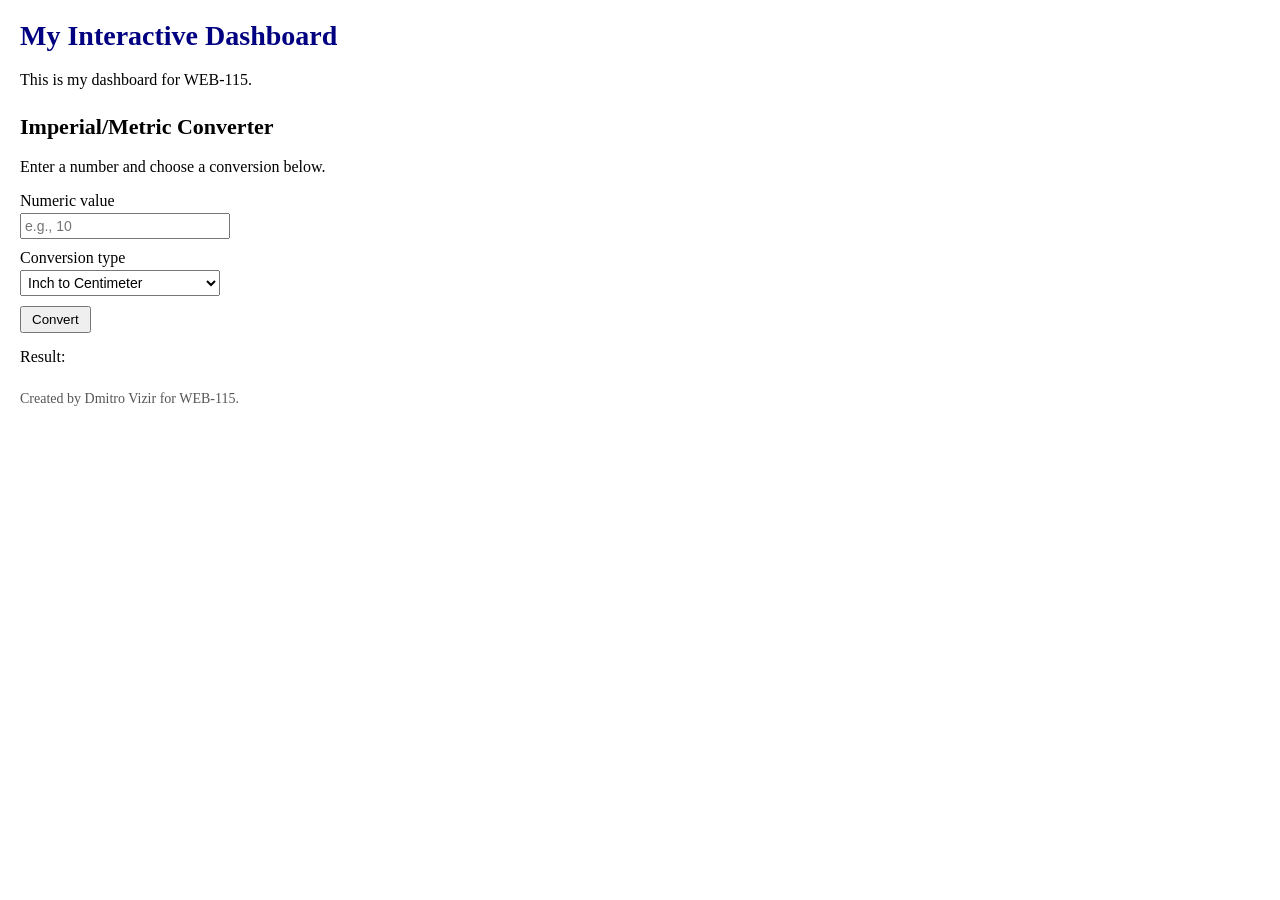
==== index.html @ e6cb536f "Add basic spacing sizes and colors" ====
<!DOCTYPE html>
<html lang="en">
	<head>
		<meta charset="UTF-8">
		<meta name="viewport" content="width=device-width, initial-scale=1.0">
		<title>My Interactive Dashboard</title>
		<link rel="stylesheet" href="css/style.css?v=1">
		<link rel="icon" href="favicon.svg" type="image/svg+xml">
	</head>
	<body>
		<header>
			<h1>My Interactive Dashboard</h1>
			<p>This is my dashboard for WEB-115.</p>
		</header>
		<!-- The <noscript> is for web browsers with JavaScript rendering disabled. -->
		<noscript>Unfortunately, your web browser does not support JavaScript.</noscript>
		<main>
			<div class="row">
				<div class="col" id="metric-converter">
					<h2>Imperial/Metric Converter</h2>
					<p>Enter a number and choose a conversion below.</p>
					<form id="converter-form" novalidate>
						<div>
							<label for="converter-value">Numeric value</label>
							<input type="number" id="converter-value" name="value" step="any" placeholder="e.g., 10" required>
						</div>
						<div>
							<label for="conversion-type">Conversion type</label>
							<select id="conversion-type" name="conversion">
								<option value="1">Inch to Centimeter</option>
								<option value="2">Foot to Centimeter</option>
								<option value="3">Yard to Meter</option>
								<option value="4">Mile to Kilometer</option>
								<option value="5">Centimeter to Inch</option>
								<option value="6">Centimeter to Foot</option>
								<option value="7">Meter to Yard</option>
								<option value="8">Kilometer to Mile</option>
							</select>
						</div>
						<button type="submit" id="convert-button">Convert</button>
					</form>
					<div id="conversion-result" role="status" aria-live="polite" aria-atomic="true">Result:</div>
					<script src="metric-converter.js" defer></script>
				</div>
			</div>
		</main>
		<footer>Created by Dmitro Vizir for WEB-115.</footer>
	</body>
</html>
---- css/style.css ----
body {
    margin: 20px;
    font-size: 16px;
    background-color: white;
    color: black;
}

h1 {
    font-size: 28px;
    color: navy;
}

h2 {
    font-size: 22px;
}

#metric-converter {
    margin-top: 25px;
    max-width: 500px;
}

#converter-form div {
    margin-bottom: 10px;
}

label {
    display: block;
    margin-bottom: 3px;
}

input, select {
    width: 200px;
    max-width: 100%;
    padding: 3px;
    font-size: 14px;
}

button {
    padding: 4px 10px;
}

#conversion-result {
    margin-top: 15px;
}

footer {
    margin-top: 25px;
    font-size: 14px;
    color: #555555;
}
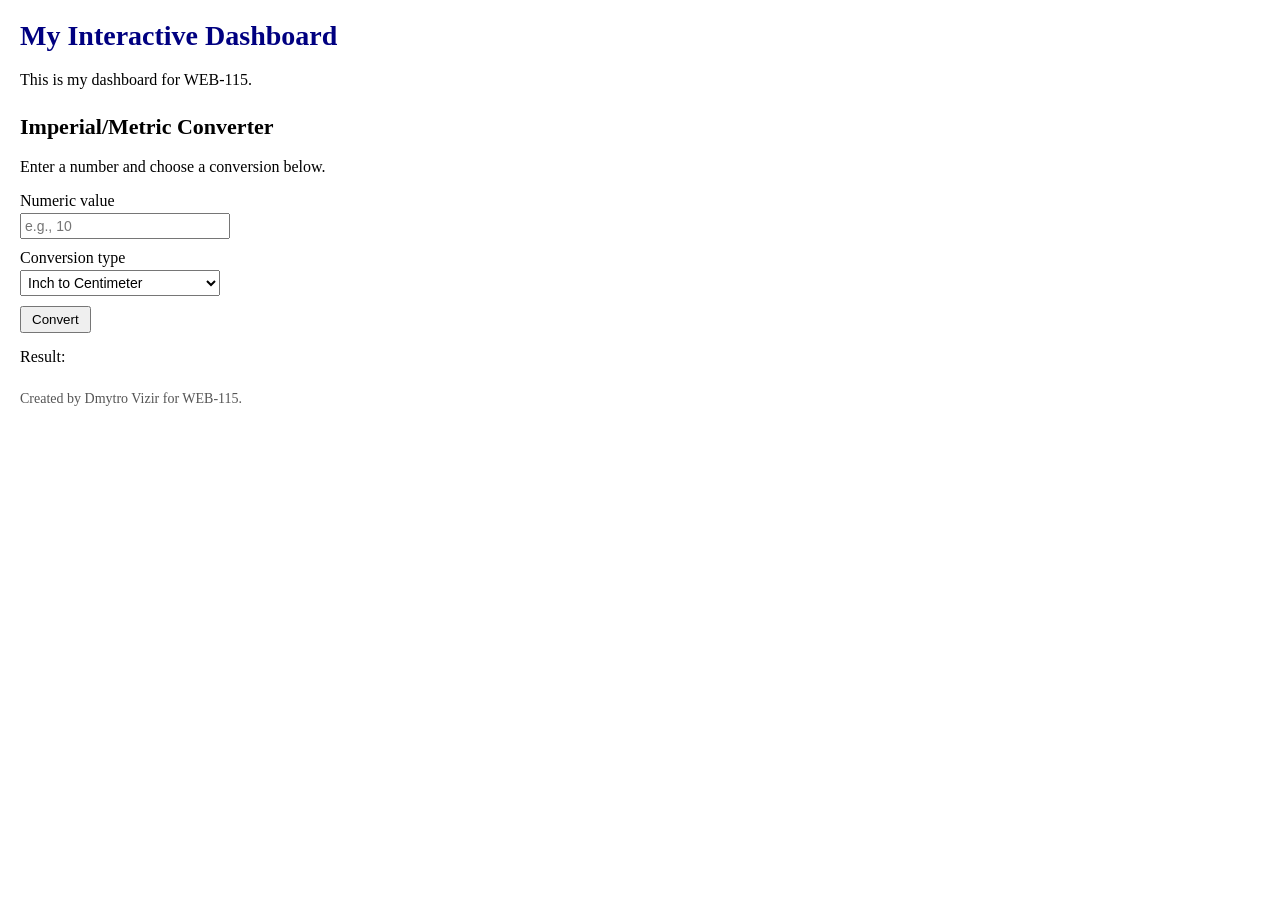
==== commit e30e1d78: "Correct author name to Dmytro Vizir" ====
--- a/index.html
+++ b/index.html
@@ -44,6 +44,6 @@
 				</div>
 			</div>
 		</main>
-		<footer>Created by Dmitro Vizir for WEB-115.</footer>
+		<footer>Created by Dmytro Vizir for WEB-115.</footer>
 	</body>
 </html>
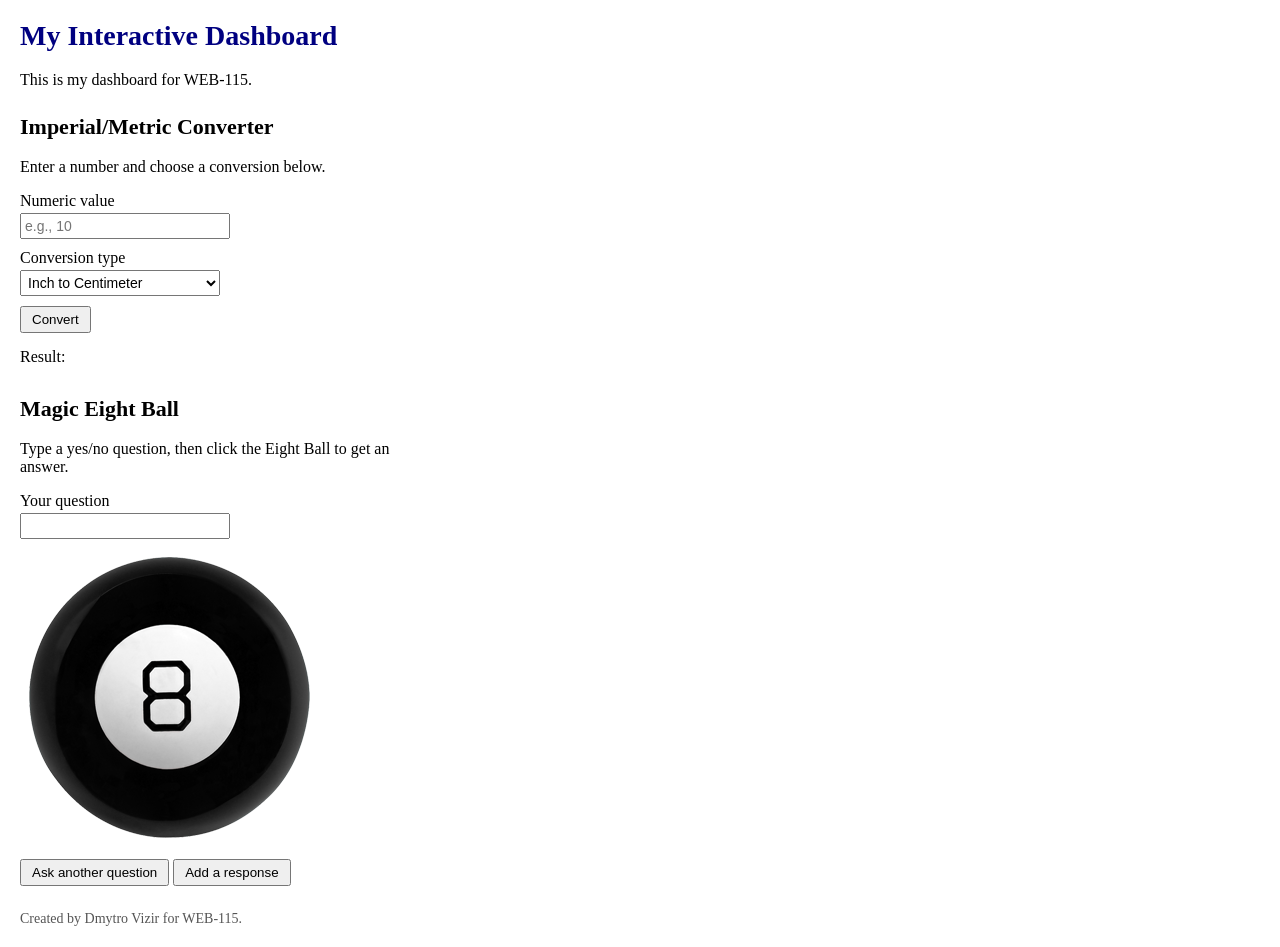
==== commit 592e9019: "Add Magic Eight Ball game and custom responses" ====
--- a/index.html
+++ b/index.html
@@ -5,6 +5,7 @@
 		<meta name="viewport" content="width=device-width, initial-scale=1.0">
 		<title>My Interactive Dashboard</title>
 		<link rel="stylesheet" href="css/style.css?v=1">
+		<link rel="stylesheet" href="css/magic-eight-ball.css">
 		<link rel="icon" href="favicon.svg" type="image/svg+xml">
 	</head>
 	<body>
@@ -42,6 +43,21 @@
 					<div id="conversion-result" role="status" aria-live="polite" aria-atomic="true">Result:</div>
 					<script src="metric-converter.js" defer></script>
 				</div>
+				<div class="col" id="magic-eight-ball">
+					<script src="js/magic-eight-ball.js" defer></script>
+					<h2 class="heading">Magic Eight Ball</h2>
+					<form id="eight-ball-form">
+						<p>Type a yes/no question, then click the Eight Ball to get an answer.</p>
+						<label for="question">Your question</label>
+						<input id="question" name="question" type="text">
+						<div id="magicEightBall">
+							<div id="circle" role="status" aria-live="polite"></div>
+							<img id="ball" src="img/magic-eight-ball.png" alt="Ask the Magic Eight Ball" role="button" tabindex="0">
+						</div>
+						<button id="reset" name="reset" type="reset">Ask another question</button>
+						<button id="add-response" type="button">Add a response</button>
+					</form>
+				</div>
 			</div>
 		</main>
 		<footer>Created by Dmytro Vizir for WEB-115.</footer>
--- a/css/magic-eight-ball.css
+++ b/css/magic-eight-ball.css
@@ -0,0 +1,61 @@
+
+#magic-eight-ball {
+  max-width: 410px;
+  margin-top: 30px;
+}
+
+#magicEightBall {
+  position: relative;
+  width: 300px;
+  max-width: 100%;
+  margin-top: 10px;
+  margin-bottom: 10px;
+}
+
+#ball {
+  display: block;
+  width: 100%;
+  cursor: pointer;
+}
+
+#circle {
+  font-size: 12pt;
+  background-color: white;
+  color: black;
+  position: absolute;
+  left: 25%;
+  top: 25%;
+  height: 50%;
+  width: 50%;
+  box-sizing: border-box;
+  padding: 15px;
+  align-items: center;
+  justify-content: center;
+  text-align: center;
+  overflow-wrap: anywhere;
+  z-index: 1;
+  pointer-events: none;
+  border-radius: 50%;
+  text-wrap: wrap;
+  display: none;
+}
+
+
+#ball:active {
+  animation: shake 1s;
+  animation-iteration-count: infinite;
+}
+
+@keyframes shake {
+  0% { transform: translate(1px, 1px) rotate(0deg);  }
+  10% { transform: translate(-1px, -2px) rotate(-1deg); }
+  20% { transform: translate(-3px, 0px) rotate(1deg); }
+  30% { transform: translate(3px, 2px) rotate(0deg); }
+  40% { transform: translate(1px, -1px) rotate(1deg); }
+  50% { transform: translate(-1px, 2px) rotate(-1deg); }
+  60% { transform: translate(-3px, 1px) rotate(0deg); }
+  70% { transform: translate(3px, 1px) rotate(-1deg); }
+  80% { transform: translate(-1px, -1px) rotate(1deg); }
+  90% { transform: translate(1px, 2px) rotate(0deg); }
+  100% { transform: translate(1px, -2px) rotate(-1deg); }
+}
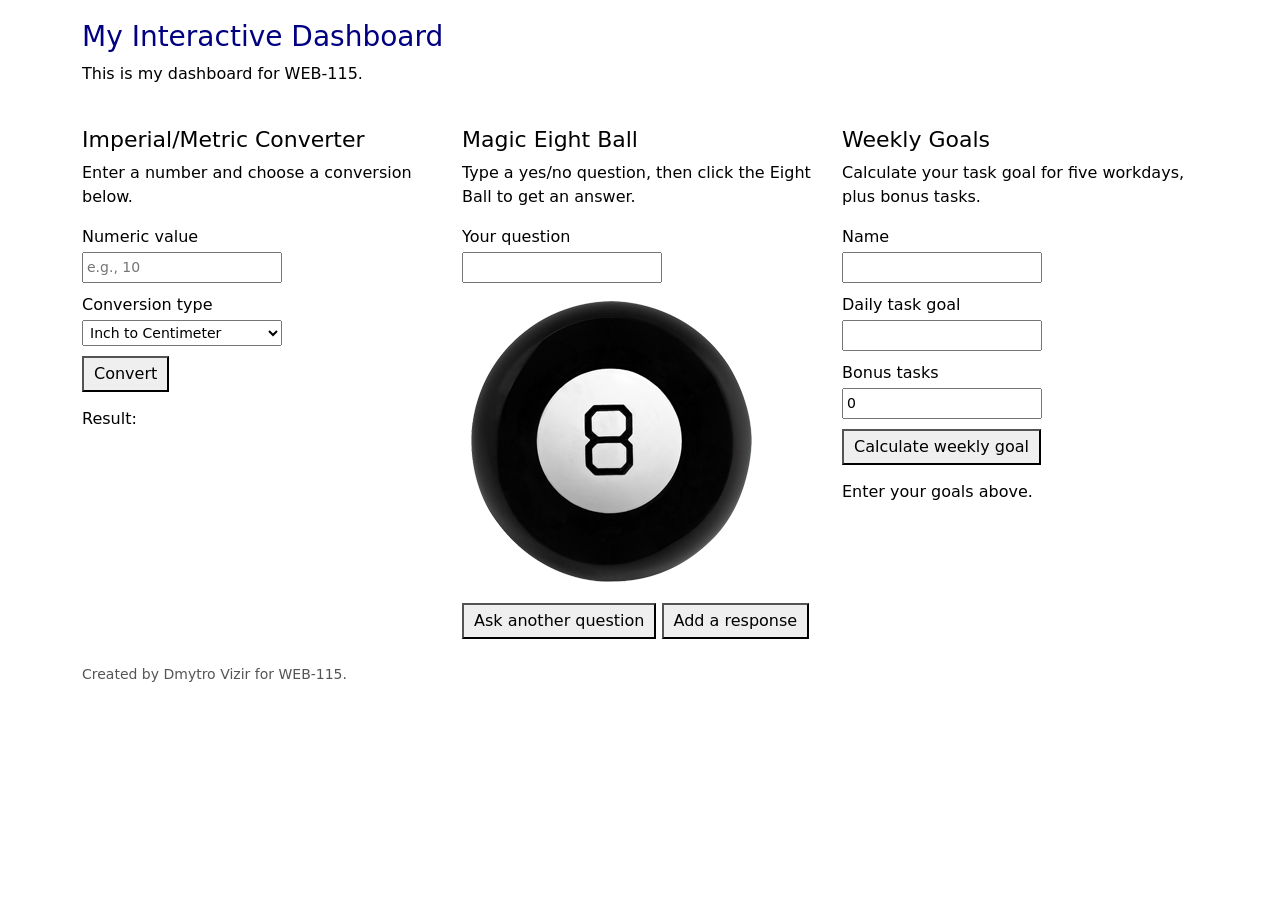
==== commit 32c0e54c: "Add Weekly Goals, restore Bootstrap, and simplify converter code" ====
--- a/index.html
+++ b/index.html
@@ -4,20 +4,20 @@
 		<meta charset="UTF-8">
 		<meta name="viewport" content="width=device-width, initial-scale=1.0">
 		<title>My Interactive Dashboard</title>
+		<link href="https://cdn.jsdelivr.net/npm/bootstrap@5.3.8/dist/css/bootstrap.min.css" rel="stylesheet" integrity="sha384-sRIl4kxILFvY47J16cr9ZwB07vP4J8+LH7qKQnuqkuIAvNWLzeN8tE5YBujZqJLB" crossorigin="anonymous">
 		<link rel="stylesheet" href="css/style.css?v=1">
 		<link rel="stylesheet" href="css/magic-eight-ball.css">
 		<link rel="icon" href="favicon.svg" type="image/svg+xml">
 	</head>
 	<body>
-		<header>
+		<header class="container">
 			<h1>My Interactive Dashboard</h1>
 			<p>This is my dashboard for WEB-115.</p>
 		</header>
-		<!-- The <noscript> is for web browsers with JavaScript rendering disabled. -->
 		<noscript>Unfortunately, your web browser does not support JavaScript.</noscript>
-		<main>
+		<main class="container">
 			<div class="row">
-				<div class="col" id="metric-converter">
+				<div class="col-12 col-md-6 col-lg-4" id="metric-converter">
 					<h2>Imperial/Metric Converter</h2>
 					<p>Enter a number and choose a conversion below.</p>
 					<form id="converter-form" novalidate>
@@ -43,7 +43,7 @@
 					<div id="conversion-result" role="status" aria-live="polite" aria-atomic="true">Result:</div>
 					<script src="metric-converter.js" defer></script>
 				</div>
-				<div class="col" id="magic-eight-ball">
+				<div class="col-12 col-md-6 col-lg-4" id="magic-eight-ball">
 					<script src="js/magic-eight-ball.js" defer></script>
 					<h2 class="heading">Magic Eight Ball</h2>
 					<form id="eight-ball-form">
@@ -58,8 +58,30 @@
 						<button id="add-response" type="button">Add a response</button>
 					</form>
 				</div>
+				<div class="col-12 col-md-6 col-lg-4" id="weekly-goals">
+					<h2>Weekly Goals</h2>
+					<p>Calculate your task goal for five workdays, plus bonus tasks.</p>
+					<form id="goal-form" novalidate>
+						<div>
+							<label for="user-name">Name</label>
+							<input type="text" id="user-name" name="userName" required>
+						</div>
+						<div>
+							<label for="daily-goal">Daily task goal</label>
+							<input type="number" id="daily-goal" name="dailyGoal" min="0" step="1" required>
+						</div>
+						<div>
+							<label for="bonus-tasks">Bonus tasks</label>
+							<input type="number" id="bonus-tasks" name="bonusTasks" min="0" step="1" value="0" required>
+						</div>
+						<button type="submit">Calculate weekly goal</button>
+					</form>
+					<div id="goal-message" role="status" aria-live="polite" aria-atomic="true">Enter your goals above.</div>
+					<script src="js/weekly-goals.js" defer></script>
+				</div>
 			</div>
 		</main>
-		<footer>Created by Dmytro Vizir for WEB-115.</footer>
+		<footer class="container">Created by Dmytro Vizir for WEB-115.</footer>
+		<script src="https://cdn.jsdelivr.net/npm/bootstrap@5.3.8/dist/js/bootstrap.bundle.min.js" integrity="sha384-FKyoEForCGlyvwx9Hj09JcYn3nv7wiPVlz7YYwJrWVcXK/BmnVDxM+D2scQbITxI" crossorigin="anonymous"></script>
 	</body>
 </html>
--- a/css/style.css
+++ b/css/style.css
@@ -14,12 +14,11 @@
     font-size: 22px;
 }
 
-#metric-converter {
+#metric-converter, #magic-eight-ball, #weekly-goals {
     margin-top: 25px;
-    max-width: 500px;
 }
 
-#converter-form div {
+#converter-form div, #goal-form div {
     margin-bottom: 10px;
 }
 
@@ -39,7 +38,7 @@
     padding: 4px 10px;
 }
 
-#conversion-result {
+#conversion-result, #goal-message {
     margin-top: 15px;
 }
 
--- a/css/magic-eight-ball.css
+++ b/css/magic-eight-ball.css
@@ -1,8 +1,3 @@
-
-#magic-eight-ball {
-  max-width: 410px;
-  margin-top: 30px;
-}
 
 #magicEightBall {
   position: relative;
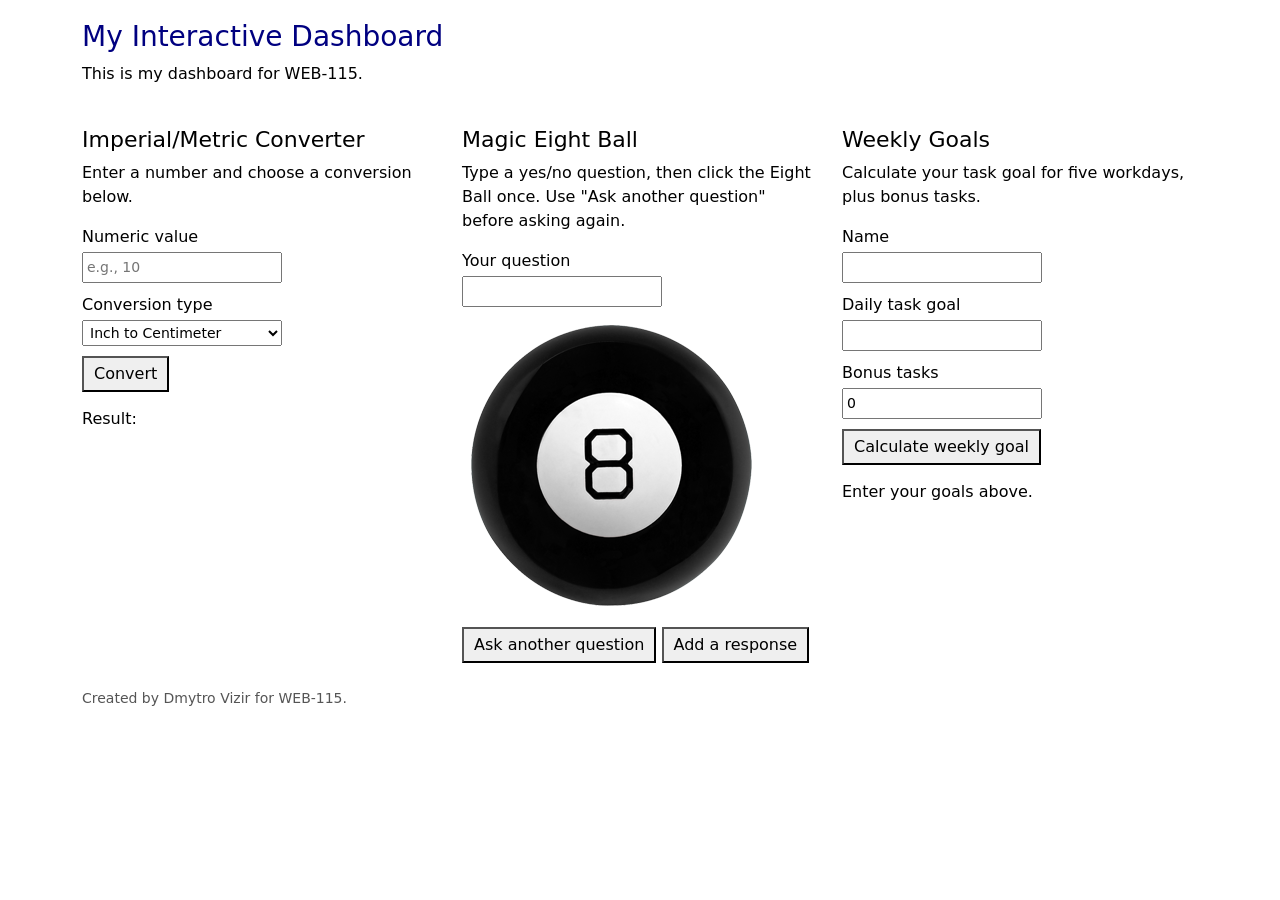
==== commit 00434d27: "Require Eight Ball reset and organize converter JavaScript" ====
--- a/index.html
+++ b/index.html
@@ -41,13 +41,13 @@
 						<button type="submit" id="convert-button">Convert</button>
 					</form>
 					<div id="conversion-result" role="status" aria-live="polite" aria-atomic="true">Result:</div>
-					<script src="metric-converter.js" defer></script>
+					<script src="js/metric-converter.js" defer></script>
 				</div>
 				<div class="col-12 col-md-6 col-lg-4" id="magic-eight-ball">
 					<script src="js/magic-eight-ball.js" defer></script>
 					<h2 class="heading">Magic Eight Ball</h2>
 					<form id="eight-ball-form">
-						<p>Type a yes/no question, then click the Eight Ball to get an answer.</p>
+						<p>Type a yes/no question, then click the Eight Ball once. Use "Ask another question" before asking again.</p>
 						<label for="question">Your question</label>
 						<input id="question" name="question" type="text">
 						<div id="magicEightBall">
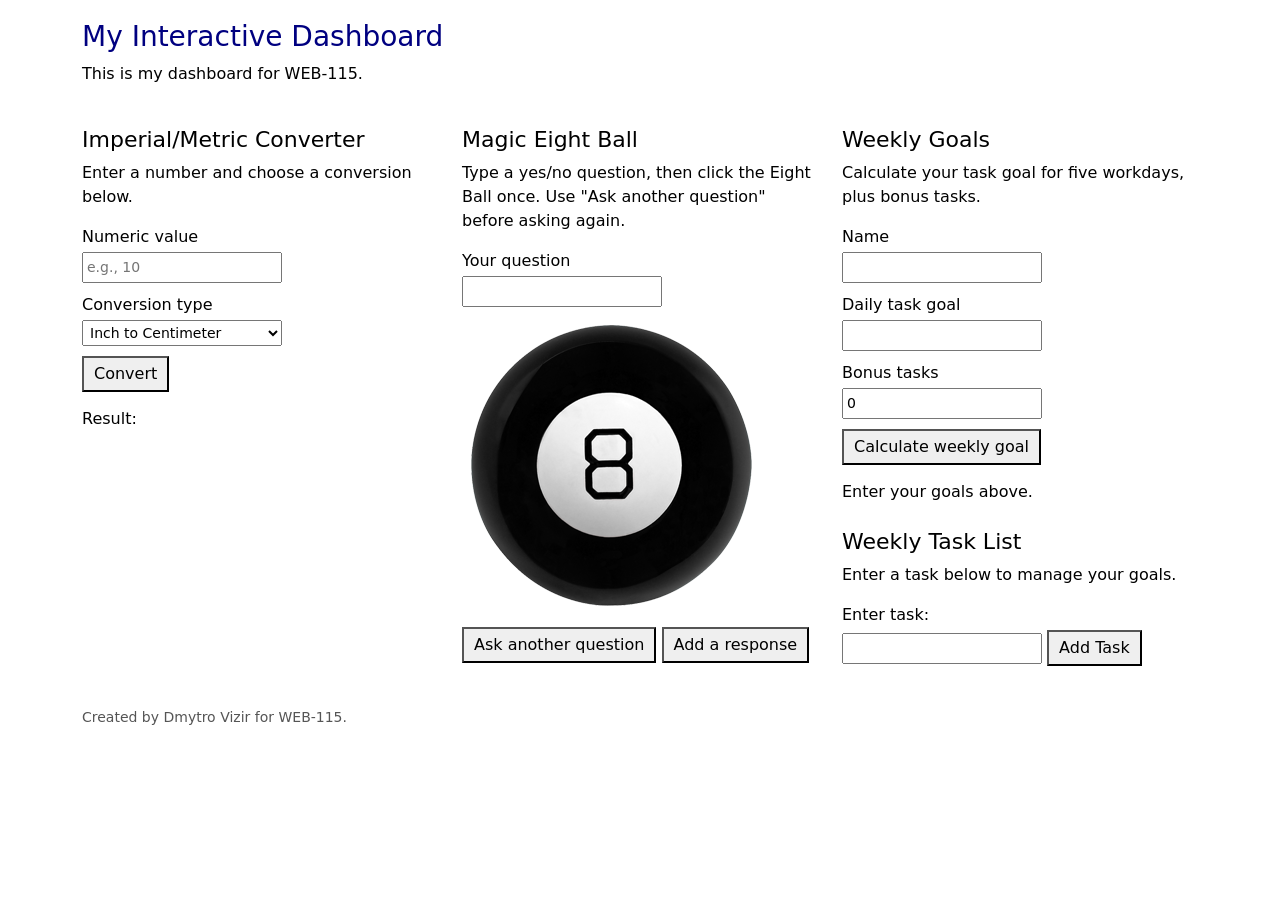
==== commit c5cbabc2: "UI in HTML with JS generated UL and task logic" ====
--- a/index.html
+++ b/index.html
@@ -5,7 +5,7 @@
 		<meta name="viewport" content="width=device-width, initial-scale=1.0">
 		<title>My Interactive Dashboard</title>
 		<link href="https://cdn.jsdelivr.net/npm/bootstrap@5.3.8/dist/css/bootstrap.min.css" rel="stylesheet" integrity="sha384-sRIl4kxILFvY47J16cr9ZwB07vP4J8+LH7qKQnuqkuIAvNWLzeN8tE5YBujZqJLB" crossorigin="anonymous">
-		<link rel="stylesheet" href="css/style.css?v=1">
+		<link rel="stylesheet" href="css/style.css?v=2">
 		<link rel="stylesheet" href="css/magic-eight-ball.css">
 		<link rel="icon" href="favicon.svg" type="image/svg+xml">
 	</head>
@@ -44,7 +44,7 @@
 					<script src="js/metric-converter.js" defer></script>
 				</div>
 				<div class="col-12 col-md-6 col-lg-4" id="magic-eight-ball">
-					<script src="js/magic-eight-ball.js" defer></script>
+					<script src="js/magic-eight-ball.js?v=2" defer></script>
 					<h2 class="heading">Magic Eight Ball</h2>
 					<form id="eight-ball-form">
 						<p>Type a yes/no question, then click the Eight Ball once. Use "Ask another question" before asking again.</p>
@@ -58,26 +58,38 @@
 						<button id="add-response" type="button">Add a response</button>
 					</form>
 				</div>
-				<div class="col-12 col-md-6 col-lg-4" id="weekly-goals">
-					<h2>Weekly Goals</h2>
-					<p>Calculate your task goal for five workdays, plus bonus tasks.</p>
-					<form id="goal-form" novalidate>
-						<div>
-							<label for="user-name">Name</label>
-							<input type="text" id="user-name" name="userName" required>
-						</div>
-						<div>
-							<label for="daily-goal">Daily task goal</label>
-							<input type="number" id="daily-goal" name="dailyGoal" min="0" step="1" required>
-						</div>
-						<div>
-							<label for="bonus-tasks">Bonus tasks</label>
-							<input type="number" id="bonus-tasks" name="bonusTasks" min="0" step="1" value="0" required>
-						</div>
-						<button type="submit">Calculate weekly goal</button>
-					</form>
-					<div id="goal-message" role="status" aria-live="polite" aria-atomic="true">Enter your goals above.</div>
-					<script src="js/weekly-goals.js" defer></script>
+				<div class="col-12 col-md-6 col-lg-4" id="weekly-tasks">
+					<div id="weekly-goals">
+						<h2>Weekly Goals</h2>
+						<p>Calculate your task goal for five workdays, plus bonus tasks.</p>
+						<form id="goal-form" novalidate>
+							<div>
+								<label for="user-name">Name</label>
+								<input type="text" id="user-name" name="userName" required>
+							</div>
+							<div>
+								<label for="daily-goal">Daily task goal</label>
+								<input type="number" id="daily-goal" name="dailyGoal" min="0" step="1" required>
+							</div>
+							<div>
+								<label for="bonus-tasks">Bonus tasks</label>
+								<input type="number" id="bonus-tasks" name="bonusTasks" min="0" step="1" value="0" required>
+							</div>
+							<button type="submit">Calculate weekly goal</button>
+						</form>
+						<div id="goal-message" role="status" aria-live="polite" aria-atomic="true">Enter your goals above.</div>
+						<script src="js/weekly-goals.js" defer></script>
+					</div>
+					<div id="task-list">
+						<h3>Weekly Task List</h3>
+						<p>Enter a task below to manage your goals.</p>
+						<form id="task-form">
+							<label for="task-name">Enter task:</label>
+							<input type="text" id="task-name" name="taskName" required>
+							<button type="submit" id="add-task">Add Task</button>
+						</form>
+					</div>
+					<script src="js/task-manager.js" defer></script>
 				</div>
 			</div>
 		</main>
--- a/css/style.css
+++ b/css/style.css
@@ -10,11 +10,11 @@
     color: navy;
 }
 
-h2 {
+h2, h3 {
     font-size: 22px;
 }
 
-#metric-converter, #magic-eight-ball, #weekly-goals {
+#metric-converter, #magic-eight-ball, #weekly-tasks {
     margin-top: 25px;
 }
 
@@ -47,3 +47,12 @@
     font-size: 14px;
     color: #555555;
 }
+
+#task-list {
+    margin-top: 25px;
+}
+
+#user-tasks {
+    margin-top: 15px;
+    overflow-wrap: anywhere;
+}
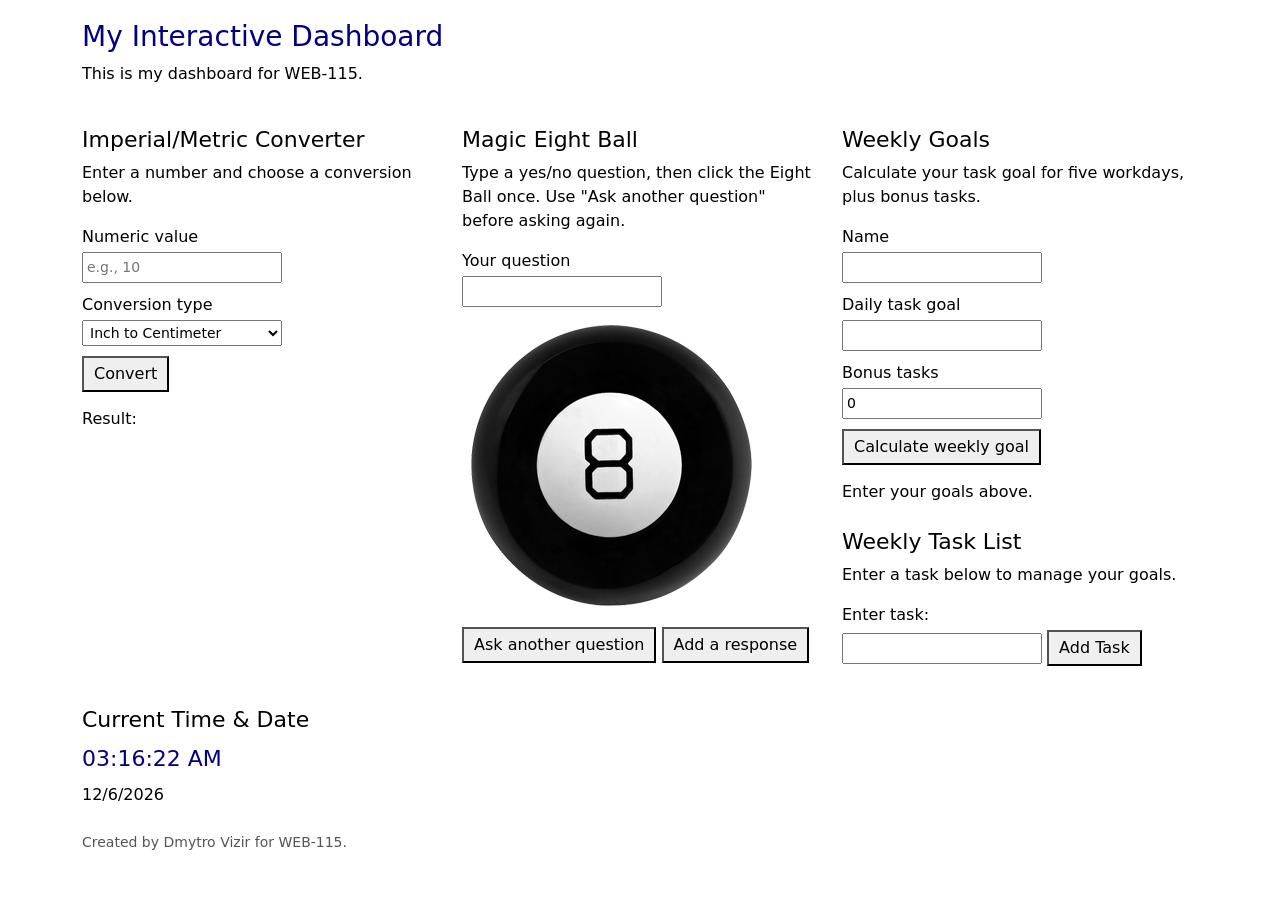
==== commit d873f19a: "Implemented real-time clock and date component" ====
--- a/index.html
+++ b/index.html
@@ -7,6 +7,8 @@
 		<link href="https://cdn.jsdelivr.net/npm/bootstrap@5.3.8/dist/css/bootstrap.min.css" rel="stylesheet" integrity="sha384-sRIl4kxILFvY47J16cr9ZwB07vP4J8+LH7qKQnuqkuIAvNWLzeN8tE5YBujZqJLB" crossorigin="anonymous">
 		<link rel="stylesheet" href="css/style.css?v=2">
 		<link rel="stylesheet" href="css/magic-eight-ball.css">
+		<link rel="stylesheet" href="css/digital-clock.css">
+		<script src="js/digital-clock.js" defer></script>
 		<link rel="icon" href="favicon.svg" type="image/svg+xml">
 	</head>
 	<body>
@@ -92,6 +94,13 @@
 					<script src="js/task-manager.js" defer></script>
 				</div>
 			</div>
+			<div class="row">
+				<div id="digital-clock" class="col">
+					<h3>Current Time &amp; Date</h3>
+					<p id="clock-face" role="timer" aria-live="off"></p>
+					<p id="calendar-date"></p>
+				</div>
+			</div>
 		</main>
 		<footer class="container">Created by Dmytro Vizir for WEB-115.</footer>
 		<script src="https://cdn.jsdelivr.net/npm/bootstrap@5.3.8/dist/js/bootstrap.bundle.min.js" integrity="sha384-FKyoEForCGlyvwx9Hj09JcYn3nv7wiPVlz7YYwJrWVcXK/BmnVDxM+D2scQbITxI" crossorigin="anonymous"></script>
--- a/css/digital-clock.css
+++ b/css/digital-clock.css
@@ -0,0 +1,13 @@
+#digital-clock {
+    margin-top: 25px;
+}
+
+#clock-face {
+    margin-bottom: 8px;
+    font-size: 22px;
+    color: navy;
+}
+
+#calendar-date {
+    margin-bottom: 0;
+}
